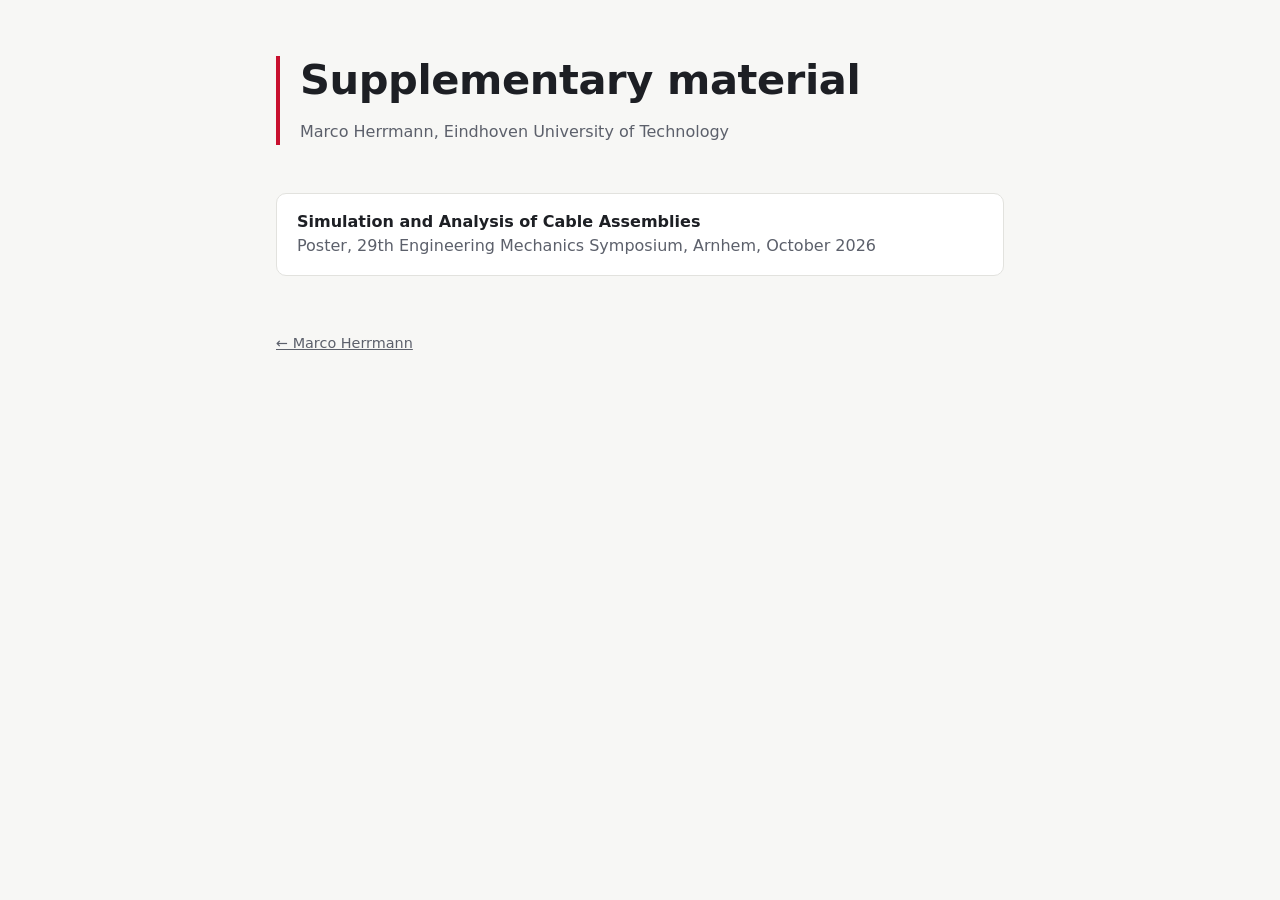
==== supplementary/index.html @ 83a077d7 "Simplify homepage and add supplementary material section Single-file homepage in the style of the sh" ====
<!DOCTYPE html>
<html lang="en">
<head>
  <meta charset="utf-8">
  <meta name="viewport" content="width=device-width, initial-scale=1">
  <title>Supplementary material — Marco Herrmann</title>
  <meta name="description" content="Supplementary material by Marco Herrmann, Eindhoven University of Technology">
  <style>
    :root {
      --bg: #f7f7f5;
      --surface: #ffffff;
      --text: #1d1f24;
      --muted: #5c606b;
      --border: #e2e2de;
      --accent: #c8102e; /* TU/e red */
    }
    @media (prefers-color-scheme: dark) {
      :root {
        --bg: #16171b;
        --surface: #1f2126;
        --text: #ecedf0;
        --muted: #a3a7b1;
        --border: #30333a;
        --accent: #ff5a6e;
      }
    }
    * { box-sizing: border-box; }
    body {
      margin: 0;
      background: var(--bg);
      color: var(--text);
      font: 16px/1.55 system-ui, -apple-system, "Segoe UI", Roboto, Helvetica, Arial, sans-serif;
    }
    main {
      max-width: 760px;
      margin: 0 auto;
      padding: 56px 16px 64px;
    }
    header {
      border-left: 4px solid var(--accent);
      padding-left: 20px;
      margin-bottom: 48px;
    }
    h1 {
      font-size: clamp(1.75rem, 4vw, 2.6rem);
      line-height: 1.15;
      margin: 0 0 16px;
      letter-spacing: -0.01em;
    }
    .affiliation { color: var(--muted); margin: 0; }
    h2 {
      font-size: 1.25rem;
      margin: 0 0 20px;
    }
    a.card {
      display: block;
      background: var(--surface);
      border: 1px solid var(--border);
      border-radius: 10px;
      padding: 16px 20px;
      margin-bottom: 16px;
      color: inherit;
      text-decoration: none;
    }
    a.card:hover { border-color: var(--accent); }
    .card strong { display: block; }
    .card span { color: var(--muted); }
    footer {
      margin-top: 56px;
      color: var(--muted);
      font-size: 0.9rem;
    }
    footer a { color: inherit; }
  </style>
</head>
<body>
  <main>
    <header>
      <h1>Supplementary material</h1>
      <p class="affiliation">Marco Herrmann, Eindhoven University of Technology</p>
    </header>

    <section>
      <a class="card" href="EM_symposium_2026/">
        <strong>Simulation and Analysis of Cable Assemblies</strong>
        <span>Poster, 29th Engineering Mechanics Symposium, Arnhem, October 2026</span>
      </a>
    </section>

    <footer>
      <a href="../">&larr; Marco Herrmann</a>
    </footer>
  </main>
</body>
</html>
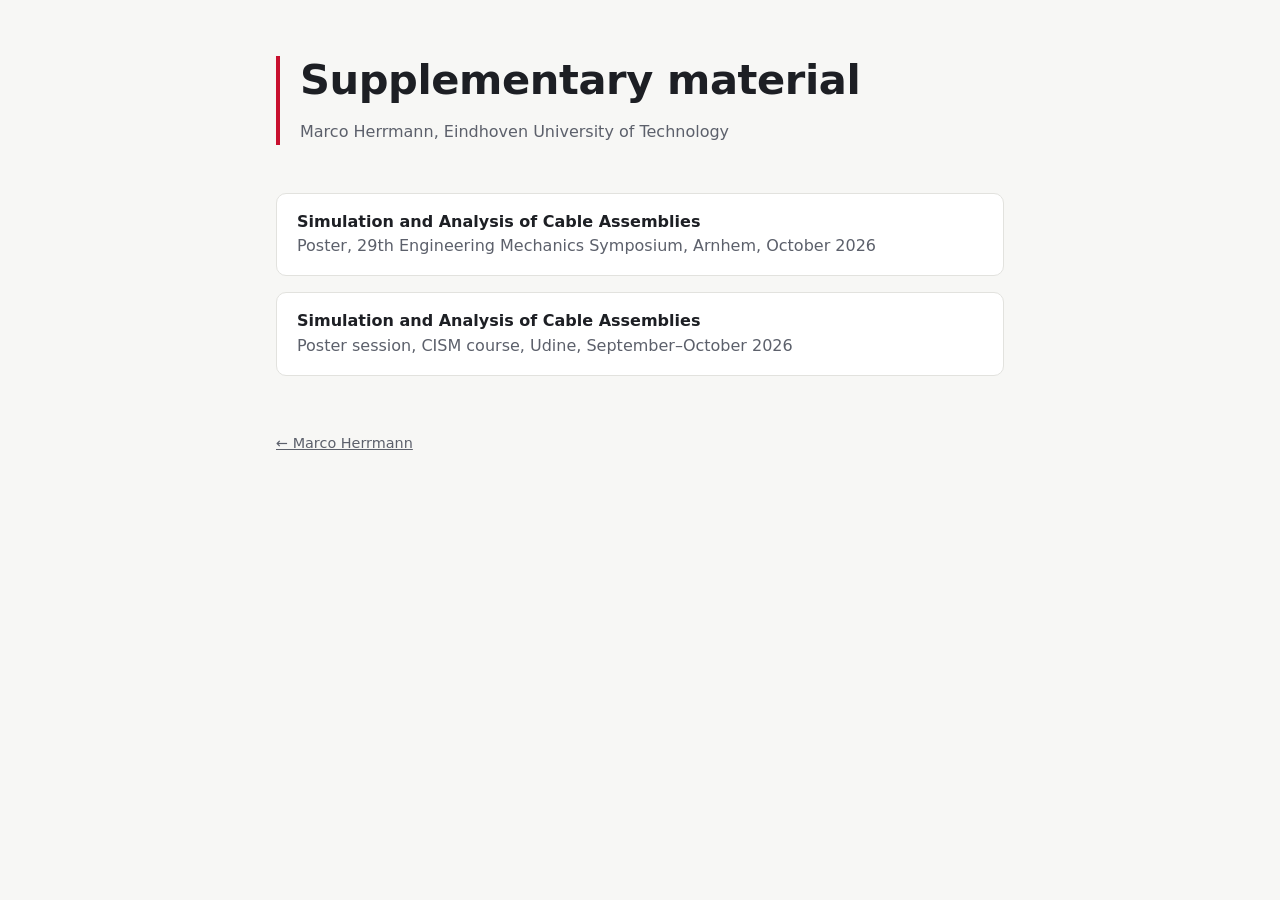
==== commit de3c2cd1: "Add poster session page for CISM Udine course 2026 Co-Authored-By: Claude Sonnet 5 <noreply@anthropi" ====
--- a/supplementary/index.html
+++ b/supplementary/index.html
@@ -85,6 +85,10 @@
         <strong>Simulation and Analysis of Cable Assemblies</strong>
         <span>Poster, 29th Engineering Mechanics Symposium, Arnhem, October 2026</span>
       </a>
+      <a class="card" href="PosterSession_Udine_2026/">
+        <strong>Simulation and Analysis of Cable Assemblies</strong>
+        <span>Poster session, CISM course, Udine, September–October 2026</span>
+      </a>
     </section>
 
     <footer>
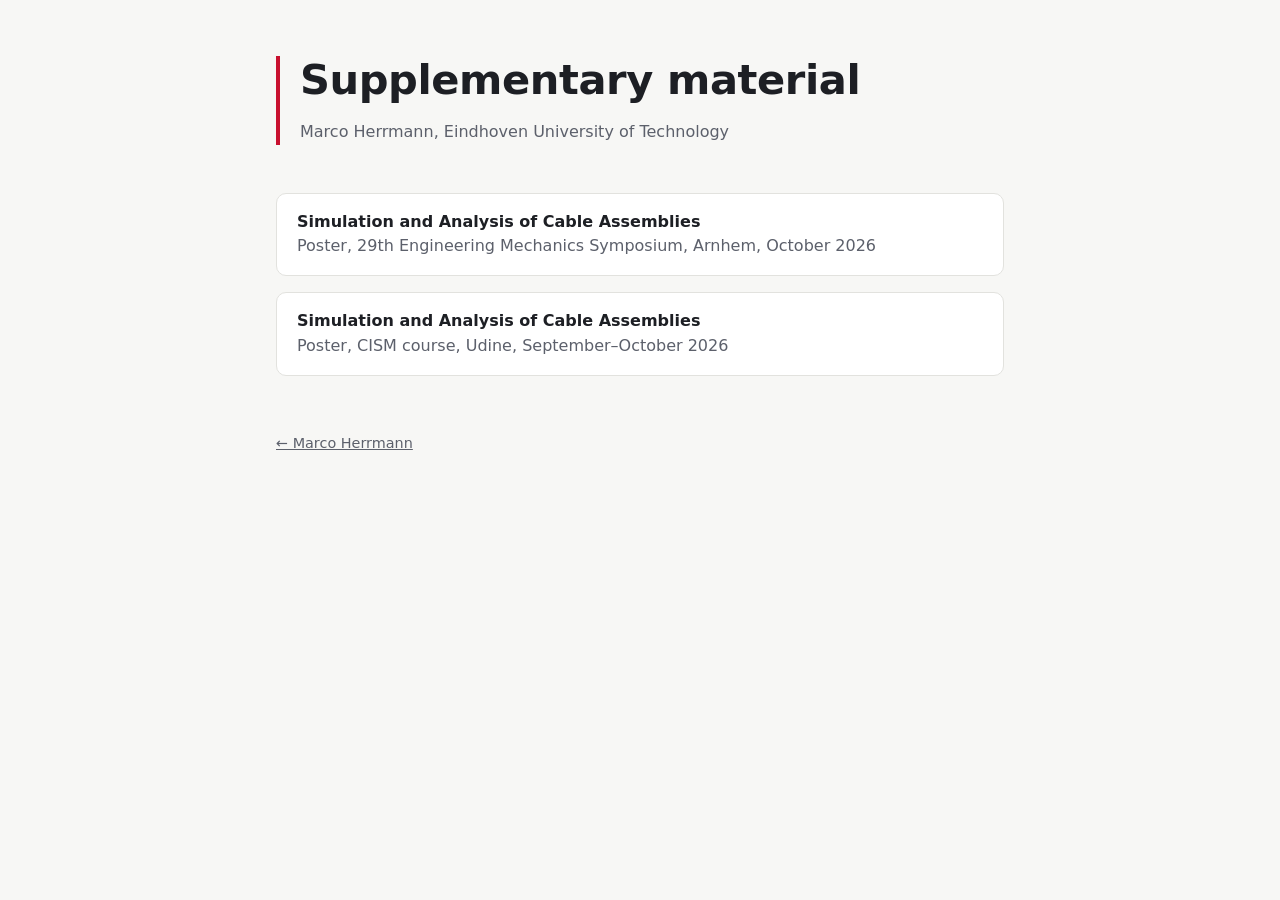
==== commit e2355cb8: "Simplify Udine card label to "Poster" in supplementary overview Co-Authored-By: Claude Sonnet 5 <nor" ====
--- a/supplementary/index.html
+++ b/supplementary/index.html
@@ -87,7 +87,7 @@
       </a>
       <a class="card" href="PosterSession_Udine_2026/">
         <strong>Simulation and Analysis of Cable Assemblies</strong>
-        <span>Poster session, CISM course, Udine, September–October 2026</span>
+        <span>Poster, CISM course, Udine, September–October 2026</span>
       </a>
     </section>
 
